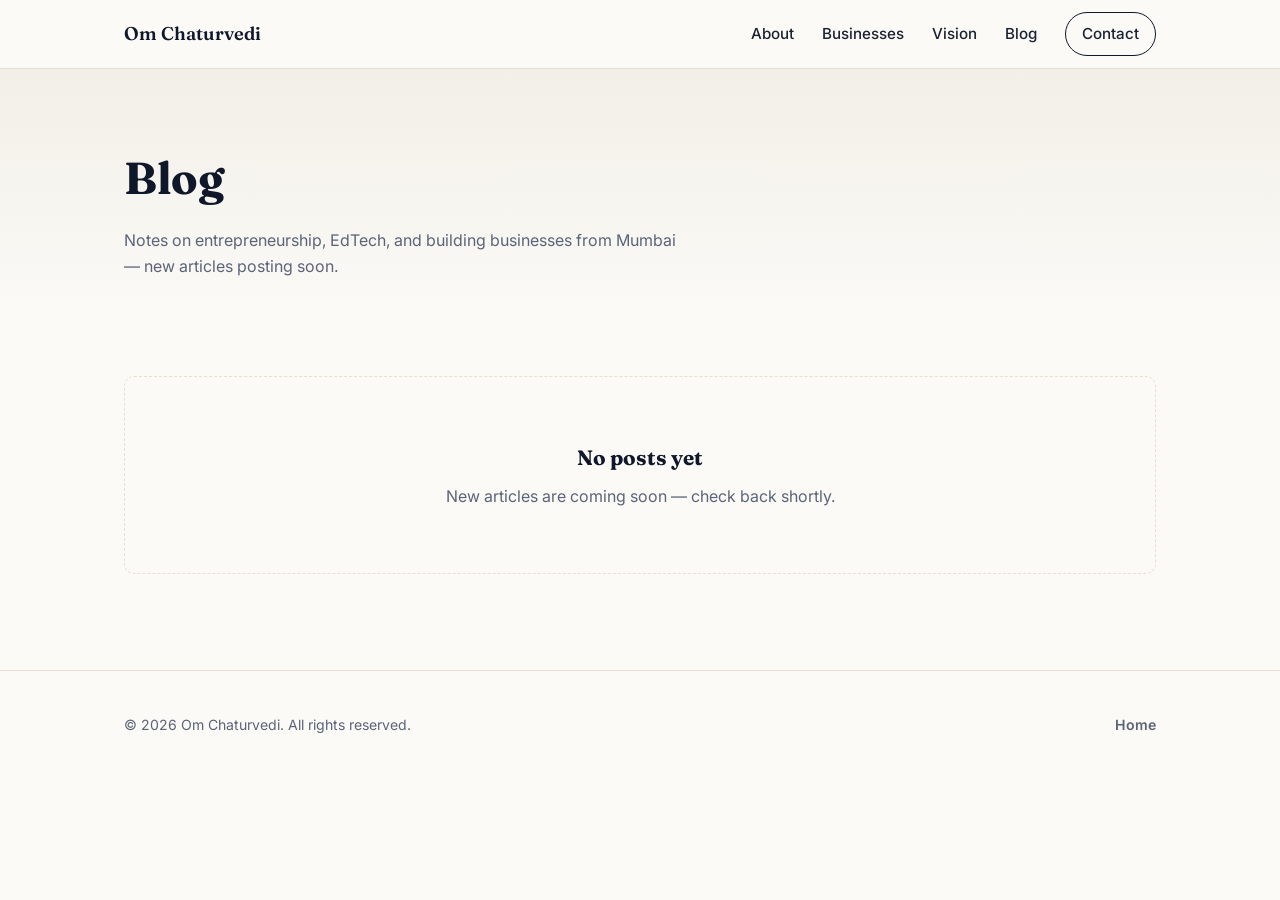
==== blog/index.html @ a23d5122 "Add personal brand website: homepage, blog scaffold One-page homepage with About, Businesses (Charte" ====
<!DOCTYPE html>
<html lang="en">
<head>
  <meta charset="UTF-8" />
  <meta name="viewport" content="width=device-width, initial-scale=1.0" />
  <title>Blog — Om Chaturvedi</title>
  <meta name="description" content="Articles by Om Chaturvedi on entrepreneurship, EdTech, and building businesses." />
  <link rel="icon" href="data:," />
  <link rel="preconnect" href="https://fonts.googleapis.com" />
  <link rel="preconnect" href="https://fonts.gstatic.com" crossorigin />
  <link href="https://fonts.googleapis.com/css2?family=Inter:wght@400;500;600;700;800&family=Fraunces:opsz,wght@9..144,500;9..144,600&display=swap" rel="stylesheet" />
  <link rel="stylesheet" href="../assets/css/style.css" />
</head>
<body>
  <header class="site-header">
    <div class="container header-inner">
      <a href="../index.html" class="logo">Om Chaturvedi</a>
      <button class="nav-toggle" id="navToggle" aria-label="Toggle navigation" aria-expanded="false">
        <span></span><span></span><span></span>
      </button>
      <nav class="nav" id="siteNav">
        <a href="../index.html#about">About</a>
        <a href="../index.html#businesses">Businesses</a>
        <a href="../index.html#vision">Vision</a>
        <a href="index.html">Blog</a>
        <a href="../index.html#contact" class="nav-cta">Contact</a>
      </nav>
    </div>
  </header>

  <main>
    <section class="blog-header">
      <div class="container">
        <h1>Blog</h1>
        <p>Notes on entrepreneurship, EdTech, and building businesses from Mumbai — new articles posting soon.</p>
      </div>
    </section>

    <section class="container">
      <div id="postList" class="blog-list"></div>
    </section>
  </main>

  <footer class="site-footer">
    <div class="container footer-inner">
      <p>&copy; <span id="year"></span> Om Chaturvedi. All rights reserved.</p>
      <a href="../index.html">Home</a>
    </div>
  </footer>

  <script src="../assets/js/posts.js"></script>
  <script src="../assets/js/main.js"></script>
  <script>
    const listEl = document.getElementById("postList");

    function formatDate(dateStr) {
      const d = new Date(dateStr + "T00:00:00");
      return d.toLocaleDateString("en-US", { year: "numeric", month: "long", day: "numeric" });
    }

    if (!posts || posts.length === 0) {
      listEl.innerHTML = `
        <div class="empty-state" style="grid-column: 1 / -1;">
          <strong>No posts yet</strong>
          New articles are coming soon — check back shortly.
        </div>
      `;
    } else {
      const sorted = [...posts].sort((a, b) => new Date(b.date) - new Date(a.date));
      listEl.innerHTML = sorted
        .map(
          (post) => `
        <a class="post-card" href="${post.url}">
          <span class="post-date">${formatDate(post.date)}</span>
          <h2 class="post-title">${post.title}</h2>
          <p class="post-excerpt">${post.excerpt}</p>
        </a>
      `
        )
        .join("");
    }
  </script>
</body>
</html>
---- assets/css/style.css ----
:root {
  --navy: #0f172a;
  --navy-soft: #16213b;
  --ink: #1b2333;
  --muted: #5b6478;
  --paper: #fbfaf7;
  --paper-alt: #f2efe7;
  --gold: #b8892b;
  --gold-soft: #e8d5a8;
  --border: #e5e0d3;
  --radius: 10px;
  --max-width: 1080px;
  --font-body: "Inter", -apple-system, BlinkMacSystemFont, "Segoe UI", sans-serif;
  --font-display: "Fraunces", Georgia, serif;
}

* {
  box-sizing: border-box;
}

html {
  scroll-behavior: smooth;
}

body {
  margin: 0;
  font-family: var(--font-body);
  color: var(--ink);
  background: var(--paper);
  line-height: 1.65;
}

img {
  max-width: 100%;
  display: block;
}

a {
  color: inherit;
}

.container {
  max-width: var(--max-width);
  margin: 0 auto;
  padding: 0 24px;
}

/* Header */
.site-header {
  position: sticky;
  top: 0;
  z-index: 50;
  background: rgba(251, 250, 247, 0.9);
  backdrop-filter: blur(8px);
  border-bottom: 1px solid var(--border);
}

.header-inner {
  display: flex;
  align-items: center;
  justify-content: space-between;
  height: 68px;
}

.logo {
  font-family: var(--font-display);
  font-weight: 600;
  font-size: 1.15rem;
  text-decoration: none;
  color: var(--navy);
}

.nav {
  display: flex;
  align-items: center;
  gap: 28px;
}

.nav a {
  text-decoration: none;
  font-size: 0.95rem;
  font-weight: 500;
  color: var(--ink);
  transition: color 0.15s ease;
}

.nav a:hover {
  color: var(--gold);
}

.nav-cta {
  padding: 8px 16px;
  border: 1px solid var(--navy);
  border-radius: 999px;
}

.nav-cta:hover {
  background: var(--navy);
  color: var(--paper) !important;
}

.nav-toggle {
  display: none;
  flex-direction: column;
  gap: 5px;
  background: none;
  border: none;
  cursor: pointer;
  padding: 8px;
}

.nav-toggle span {
  width: 22px;
  height: 2px;
  background: var(--navy);
  display: block;
}

/* Hero */
.hero {
  padding: 96px 0 72px;
  background: linear-gradient(180deg, var(--paper-alt) 0%, var(--paper) 100%);
}

.hero-inner {
  max-width: 720px;
}

.eyebrow {
  text-transform: uppercase;
  letter-spacing: 0.14em;
  font-size: 0.78rem;
  font-weight: 600;
  color: var(--gold);
  margin: 0 0 14px;
}

.hero h1 {
  font-family: var(--font-display);
  font-size: clamp(2.4rem, 6vw, 3.6rem);
  margin: 0 0 12px;
  color: var(--navy);
  line-height: 1.1;
}

.hero-tagline {
  font-size: 1.25rem;
  color: var(--ink);
  margin: 0 0 18px;
}

.hero-sub {
  font-size: 1.05rem;
  color: var(--muted);
  max-width: 560px;
  margin: 0 0 32px;
}

.hero-actions {
  display: flex;
  gap: 14px;
  flex-wrap: wrap;
}

.btn {
  display: inline-block;
  padding: 12px 24px;
  border-radius: 999px;
  text-decoration: none;
  font-weight: 600;
  font-size: 0.95rem;
  transition: transform 0.15s ease, background 0.15s ease, color 0.15s ease;
}

.btn-primary {
  background: var(--navy);
  color: var(--paper);
}

.btn-primary:hover {
  background: var(--gold);
  transform: translateY(-1px);
}

.btn-outline {
  border: 1px solid var(--navy);
  color: var(--navy);
}

.btn-outline:hover {
  background: var(--navy);
  color: var(--paper);
  transform: translateY(-1px);
}

/* Sections */
.section {
  padding: 88px 0;
}

.section-alt {
  background: var(--paper-alt);
}

.section-title {
  font-family: var(--font-display);
  font-size: clamp(1.6rem, 3vw, 2.1rem);
  color: var(--navy);
  margin: 0 0 40px;
  display: flex;
  align-items: baseline;
  gap: 14px;
}

.section-title .index {
  font-family: var(--font-body);
  font-size: 0.85rem;
  font-weight: 700;
  color: var(--gold);
  letter-spacing: 0.08em;
}

/* About */
.about-grid {
  display: grid;
  grid-template-columns: 1.6fr 1fr;
  gap: 56px;
}

.about-text p {
  margin: 0 0 18px;
  color: var(--ink);
}

.about-facts {
  display: flex;
  flex-direction: column;
  gap: 14px;
}

.fact-card {
  background: var(--paper-alt);
  border: 1px solid var(--border);
  border-radius: var(--radius);
  padding: 16px 18px;
  display: flex;
  flex-direction: column;
  gap: 4px;
}

.fact-label {
  font-size: 0.75rem;
  text-transform: uppercase;
  letter-spacing: 0.08em;
  color: var(--muted);
  font-weight: 600;
}

.fact-value {
  font-size: 0.95rem;
  color: var(--navy);
  font-weight: 600;
}

/* Businesses */
.business-grid {
  display: grid;
  grid-template-columns: repeat(auto-fit, minmax(300px, 1fr));
  gap: 24px;
}

.business-card {
  background: var(--paper);
  border: 1px solid var(--border);
  border-radius: var(--radius);
  padding: 28px;
  display: flex;
  flex-direction: column;
  gap: 14px;
}

.business-card.featured {
  border-color: var(--gold-soft);
  box-shadow: 0 1px 0 var(--gold-soft);
}

.business-card-head {
  display: flex;
  align-items: center;
  justify-content: space-between;
  gap: 12px;
}

.business-card-head h3 {
  font-family: var(--font-display);
  font-size: 1.3rem;
  margin: 0;
  color: var(--navy);
}

.tag {
  font-size: 0.72rem;
  font-weight: 700;
  text-transform: uppercase;
  letter-spacing: 0.06em;
  color: var(--gold);
  background: var(--gold-soft);
  padding: 4px 10px;
  border-radius: 999px;
  white-space: nowrap;
}

.business-card p {
  margin: 0;
  color: var(--muted);
}

.business-quote {
  font-style: italic;
  color: var(--navy) !important;
  border-left: 2px solid var(--gold);
  padding-left: 12px;
}

.business-card a {
  margin-top: auto;
  text-decoration: none;
  font-weight: 600;
  color: var(--navy);
  font-size: 0.92rem;
}

.business-card a:hover {
  color: var(--gold);
}

/* Vision */
.vision-content {
  max-width: 700px;
}

.vision-lead {
  font-family: var(--font-display);
  font-size: 1.4rem;
  color: var(--navy);
  margin: 0 0 24px;
}

.vision-content p {
  color: var(--ink);
  margin: 0 0 18px;
}

/* Contact */
.contact-section {
  text-align: center;
}

.contact-section .section-title {
  justify-content: center;
}

.contact-lead {
  color: var(--muted);
  margin: 0 0 28px;
}

.contact-links {
  display: flex;
  justify-content: center;
  gap: 28px;
  flex-wrap: wrap;
  font-weight: 600;
}

.contact-links a {
  text-decoration: none;
  color: var(--navy);
  border-bottom: 1px solid var(--gold);
  padding-bottom: 2px;
}

.contact-links a:hover {
  color: var(--gold);
}

/* Footer */
.site-footer {
  border-top: 1px solid var(--border);
  padding: 28px 0;
}

.footer-inner {
  display: flex;
  justify-content: space-between;
  align-items: center;
  color: var(--muted);
  font-size: 0.88rem;
}

.footer-inner a {
  text-decoration: none;
  color: var(--muted);
  font-weight: 600;
}

.footer-inner a:hover {
  color: var(--gold);
}

/* Blog */
.blog-header {
  padding: 72px 0 40px;
  background: linear-gradient(180deg, var(--paper-alt) 0%, var(--paper) 100%);
}

.blog-header h1 {
  font-family: var(--font-display);
  font-size: clamp(2rem, 5vw, 2.8rem);
  color: var(--navy);
  margin: 0 0 12px;
}

.blog-header p {
  color: var(--muted);
  max-width: 560px;
  margin: 0;
}

.blog-list {
  display: grid;
  grid-template-columns: repeat(auto-fit, minmax(280px, 1fr));
  gap: 24px;
  padding: 56px 0 96px;
}

.post-card {
  background: var(--paper);
  border: 1px solid var(--border);
  border-radius: var(--radius);
  padding: 24px;
  text-decoration: none;
  display: flex;
  flex-direction: column;
  gap: 10px;
  transition: border-color 0.15s ease, transform 0.15s ease;
}

.post-card:hover {
  border-color: var(--gold);
  transform: translateY(-2px);
}

.post-date {
  font-size: 0.78rem;
  text-transform: uppercase;
  letter-spacing: 0.08em;
  color: var(--gold);
  font-weight: 700;
}

.post-title {
  font-family: var(--font-display);
  font-size: 1.2rem;
  color: var(--navy);
  margin: 0;
}

.post-excerpt {
  color: var(--muted);
  font-size: 0.92rem;
  margin: 0;
}

.empty-state {
  text-align: center;
  padding: 64px 24px;
  border: 1px dashed var(--border);
  border-radius: var(--radius);
  color: var(--muted);
}

.empty-state strong {
  display: block;
  color: var(--navy);
  font-family: var(--font-display);
  font-size: 1.3rem;
  margin-bottom: 8px;
}

/* Single post */
.post-page {
  padding: 72px 0 96px;
}

.post-page .back-link {
  display: inline-block;
  margin-bottom: 24px;
  text-decoration: none;
  font-weight: 600;
  color: var(--muted);
  font-size: 0.9rem;
}

.post-page .back-link:hover {
  color: var(--gold);
}

.post-page article {
  max-width: 680px;
  margin: 0 auto;
}

.post-page h1 {
  font-family: var(--font-display);
  font-size: clamp(1.8rem, 4vw, 2.6rem);
  color: var(--navy);
  margin: 0 0 12px;
}

.post-page .post-meta {
  color: var(--muted);
  font-size: 0.9rem;
  margin-bottom: 32px;
}

.post-page .post-body p {
  margin: 0 0 18px;
  color: var(--ink);
}

.post-page .post-body h2 {
  font-family: var(--font-display);
  color: var(--navy);
  margin: 32px 0 14px;
}

/* Responsive */
@media (max-width: 820px) {
  .about-grid {
    grid-template-columns: 1fr;
  }
}

@media (max-width: 700px) {
  .nav-toggle {
    display: flex;
  }

  .nav {
    position: absolute;
    top: 68px;
    left: 0;
    right: 0;
    background: var(--paper);
    border-bottom: 1px solid var(--border);
    flex-direction: column;
    align-items: flex-start;
    gap: 0;
    padding: 8px 24px 20px;
    display: none;
  }

  .nav.open {
    display: flex;
  }

  .nav a {
    width: 100%;
    padding: 12px 0;
    border-bottom: 1px solid var(--border);
  }

  .nav-cta {
    border: none;
    padding: 12px 0;
  }

  .footer-inner {
    flex-direction: column;
    gap: 10px;
    text-align: center;
  }
}
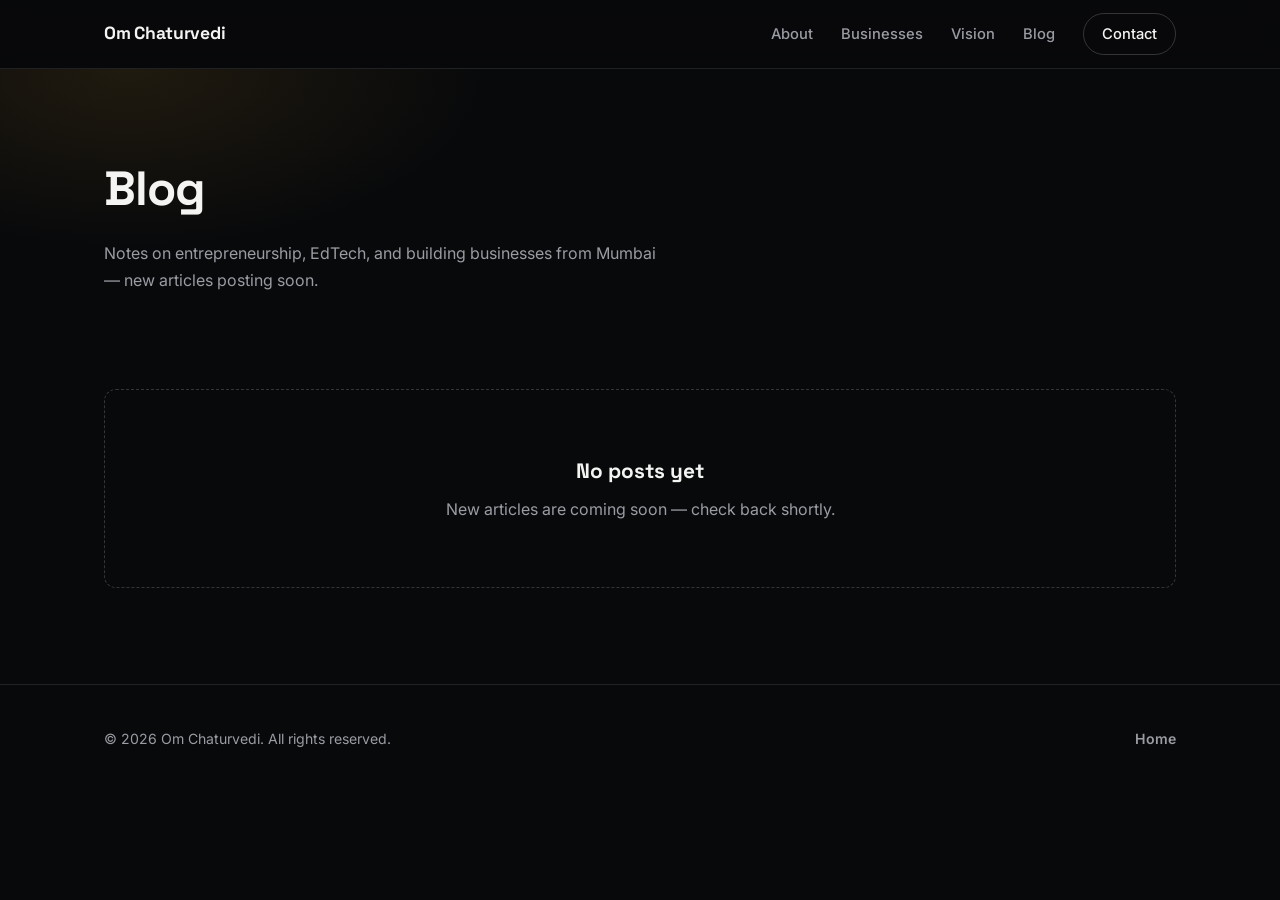
==== commit 0c146237: "Redesign as bold dark theme Replace the cream/gold editorial look with a high-contrast dark theme (n" ====
--- a/blog/index.html
+++ b/blog/index.html
@@ -8,7 +8,7 @@
   <link rel="icon" href="data:," />
   <link rel="preconnect" href="https://fonts.googleapis.com" />
   <link rel="preconnect" href="https://fonts.gstatic.com" crossorigin />
-  <link href="https://fonts.googleapis.com/css2?family=Inter:wght@400;500;600;700;800&family=Fraunces:opsz,wght@9..144,500;9..144,600&display=swap" rel="stylesheet" />
+  <link href="https://fonts.googleapis.com/css2?family=Inter:wght@400;500;600;700;800;900&family=Space+Grotesk:wght@500;600;700&display=swap" rel="stylesheet" />
   <link rel="stylesheet" href="../assets/css/style.css" />
 </head>
 <body>
--- a/assets/css/style.css
+++ b/assets/css/style.css
@@ -1,17 +1,18 @@
 :root {
-  --navy: #0f172a;
-  --navy-soft: #16213b;
-  --ink: #1b2333;
-  --muted: #5b6478;
-  --paper: #fbfaf7;
-  --paper-alt: #f2efe7;
-  --gold: #b8892b;
-  --gold-soft: #e8d5a8;
-  --border: #e5e0d3;
-  --radius: 10px;
-  --max-width: 1080px;
+  --bg: #08090b;
+  --bg-raised: #101216;
+  --bg-raised-2: #16181d;
+  --ink: #f4f4f2;
+  --muted: #9a9ca3;
+  --muted-2: #6b6d74;
+  --accent: #f5b435;
+  --accent-ink: #0a0a0a;
+  --border: rgba(255, 255, 255, 0.1);
+  --border-strong: rgba(255, 255, 255, 0.18);
+  --radius: 12px;
+  --max-width: 1120px;
   --font-body: "Inter", -apple-system, BlinkMacSystemFont, "Segoe UI", sans-serif;
-  --font-display: "Fraunces", Georgia, serif;
+  --font-display: "Space Grotesk", "Inter", sans-serif;
 }
 
 * {
@@ -26,8 +27,9 @@
   margin: 0;
   font-family: var(--font-body);
   color: var(--ink);
-  background: var(--paper);
+  background: var(--bg);
   line-height: 1.65;
+  -webkit-font-smoothing: antialiased;
 }
 
 img {
@@ -50,8 +52,8 @@
   position: sticky;
   top: 0;
   z-index: 50;
-  background: rgba(251, 250, 247, 0.9);
-  backdrop-filter: blur(8px);
+  background: rgba(8, 9, 11, 0.75);
+  backdrop-filter: blur(10px);
   border-bottom: 1px solid var(--border);
 }
 
@@ -64,10 +66,11 @@
 
 .logo {
   font-family: var(--font-display);
-  font-weight: 600;
-  font-size: 1.15rem;
+  font-weight: 700;
+  font-size: 1.1rem;
   text-decoration: none;
-  color: var(--navy);
+  color: var(--ink);
+  letter-spacing: -0.01em;
 }
 
 .nav {
@@ -78,25 +81,27 @@
 
 .nav a {
   text-decoration: none;
-  font-size: 0.95rem;
+  font-size: 0.92rem;
   font-weight: 500;
-  color: var(--ink);
+  color: var(--muted);
   transition: color 0.15s ease;
 }
 
 .nav a:hover {
-  color: var(--gold);
+  color: var(--ink);
 }
 
 .nav-cta {
-  padding: 8px 16px;
-  border: 1px solid var(--navy);
+  padding: 8px 18px;
+  border: 1px solid var(--border-strong);
   border-radius: 999px;
+  color: var(--ink) !important;
 }
 
 .nav-cta:hover {
-  background: var(--navy);
-  color: var(--paper) !important;
+  background: var(--accent);
+  border-color: var(--accent);
+  color: var(--accent-ink) !important;
 }
 
 .nav-toggle {
@@ -112,48 +117,90 @@
 .nav-toggle span {
   width: 22px;
   height: 2px;
-  background: var(--navy);
+  background: var(--ink);
   display: block;
 }
 
 /* Hero */
 .hero {
-  padding: 96px 0 72px;
-  background: linear-gradient(180deg, var(--paper-alt) 0%, var(--paper) 100%);
+  position: relative;
+  padding: 88px 0 0;
+  overflow: hidden;
+}
+
+.hero::before {
+  content: "";
+  position: absolute;
+  inset: 0;
+  background:
+    radial-gradient(600px 400px at 15% 0%, rgba(245, 180, 53, 0.12), transparent 60%),
+    linear-gradient(180deg, #0c0d10 0%, var(--bg) 70%);
+  pointer-events: none;
+  z-index: 0;
 }
 
 .hero-inner {
-  max-width: 720px;
+  position: relative;
+  z-index: 1;
+  display: grid;
+  grid-template-columns: 1.3fr 1fr;
+  gap: 56px;
+  align-items: center;
+  padding-bottom: 64px;
+}
+
+.hero-copy {
+  max-width: 560px;
 }
 
 .eyebrow {
+  display: inline-flex;
+  align-items: center;
+  gap: 8px;
   text-transform: uppercase;
   letter-spacing: 0.14em;
-  font-size: 0.78rem;
-  font-weight: 600;
-  color: var(--gold);
+  font-size: 0.75rem;
+  font-weight: 600;
+  color: var(--accent);
+  margin: 0 0 18px;
+}
+
+.eyebrow::before {
+  content: "";
+  width: 6px;
+  height: 6px;
+  border-radius: 50%;
+  background: var(--accent);
+  box-shadow: 0 0 12px 2px rgba(245, 180, 53, 0.6);
+}
+
+.hero h1 {
+  font-family: var(--font-display);
+  font-size: clamp(2.8rem, 7vw, 4.4rem);
+  font-weight: 700;
   margin: 0 0 14px;
-}
-
-.hero h1 {
-  font-family: var(--font-display);
-  font-size: clamp(2.4rem, 6vw, 3.6rem);
-  margin: 0 0 12px;
-  color: var(--navy);
-  line-height: 1.1;
+  color: var(--ink);
+  line-height: 1.02;
+  letter-spacing: -0.02em;
 }
 
 .hero-tagline {
-  font-size: 1.25rem;
+  font-size: 1.3rem;
+  font-weight: 500;
   color: var(--ink);
   margin: 0 0 18px;
+}
+
+.hero-tagline strong {
+  color: var(--accent);
+  font-weight: 600;
 }
 
 .hero-sub {
   font-size: 1.05rem;
   color: var(--muted);
-  max-width: 560px;
-  margin: 0 0 32px;
+  max-width: 520px;
+  margin: 0 0 36px;
 }
 
 .hero-actions {
@@ -164,60 +211,126 @@
 
 .btn {
   display: inline-block;
-  padding: 12px 24px;
+  padding: 13px 26px;
   border-radius: 999px;
   text-decoration: none;
   font-weight: 600;
   font-size: 0.95rem;
-  transition: transform 0.15s ease, background 0.15s ease, color 0.15s ease;
+  transition: transform 0.15s ease, background 0.15s ease, color 0.15s ease, border-color 0.15s ease;
 }
 
 .btn-primary {
-  background: var(--navy);
-  color: var(--paper);
+  background: var(--accent);
+  color: var(--accent-ink);
 }
 
 .btn-primary:hover {
-  background: var(--gold);
-  transform: translateY(-1px);
+  transform: translateY(-2px);
+  box-shadow: 0 12px 24px -8px rgba(245, 180, 53, 0.5);
 }
 
 .btn-outline {
-  border: 1px solid var(--navy);
-  color: var(--navy);
+  border: 1px solid var(--border-strong);
+  color: var(--ink);
 }
 
 .btn-outline:hover {
-  background: var(--navy);
-  color: var(--paper);
-  transform: translateY(-1px);
+  border-color: var(--ink);
+  transform: translateY(-2px);
+}
+
+/* Hero photo */
+.hero-photo {
+  position: relative;
+  justify-self: end;
+  width: 100%;
+  max-width: 340px;
+}
+
+.hero-photo-glow {
+  position: absolute;
+  inset: -30px;
+  background: radial-gradient(circle, rgba(245, 180, 53, 0.25), transparent 65%);
+  filter: blur(10px);
+  z-index: 0;
+}
+
+.hero-photo img {
+  position: relative;
+  z-index: 1;
+  width: 100%;
+  aspect-ratio: 9 / 11;
+  object-fit: cover;
+  border-radius: 16px;
+  border: 1px solid var(--border-strong);
+}
+
+/* Stat strip */
+.stat-strip {
+  position: relative;
+  z-index: 1;
+  display: grid;
+  grid-template-columns: repeat(4, 1fr);
+  border-top: 1px solid var(--border);
+}
+
+.stat {
+  padding: 24px 20px;
+  border-right: 1px solid var(--border);
+  display: flex;
+  flex-direction: column;
+  gap: 6px;
+}
+
+.stat:last-child {
+  border-right: none;
+}
+
+.stat-num {
+  font-family: var(--font-display);
+  font-size: clamp(1.4rem, 2.4vw, 1.9rem);
+  font-weight: 700;
+  color: var(--ink);
+}
+
+.stat-label {
+  font-size: 0.82rem;
+  color: var(--muted);
 }
 
 /* Sections */
 .section {
-  padding: 88px 0;
+  padding: 96px 0;
+  position: relative;
 }
 
 .section-alt {
-  background: var(--paper-alt);
+  background: var(--bg-raised);
+  border-top: 1px solid var(--border);
+  border-bottom: 1px solid var(--border);
 }
 
 .section-title {
   font-family: var(--font-display);
-  font-size: clamp(1.6rem, 3vw, 2.1rem);
-  color: var(--navy);
-  margin: 0 0 40px;
+  font-size: clamp(1.7rem, 3vw, 2.2rem);
+  font-weight: 700;
+  color: var(--ink);
+  margin: 0 0 44px;
   display: flex;
   align-items: baseline;
-  gap: 14px;
+  gap: 16px;
+  letter-spacing: -0.01em;
 }
 
 .section-title .index {
-  font-family: var(--font-body);
+  font-family: var(--font-display);
   font-size: 0.85rem;
   font-weight: 700;
-  color: var(--gold);
-  letter-spacing: 0.08em;
+  color: var(--accent-ink);
+  background: var(--accent);
+  letter-spacing: 0.04em;
+  padding: 3px 9px;
+  border-radius: 6px;
 }
 
 /* About */
@@ -229,17 +342,21 @@
 
 .about-text p {
   margin: 0 0 18px;
+  color: #d3d4d8;
+}
+
+.about-text strong {
   color: var(--ink);
 }
 
 .about-facts {
   display: flex;
   flex-direction: column;
-  gap: 14px;
+  gap: 12px;
 }
 
 .fact-card {
-  background: var(--paper-alt);
+  background: var(--bg);
   border: 1px solid var(--border);
   border-radius: var(--radius);
   padding: 16px 18px;
@@ -249,16 +366,16 @@
 }
 
 .fact-label {
-  font-size: 0.75rem;
+  font-size: 0.72rem;
   text-transform: uppercase;
   letter-spacing: 0.08em;
-  color: var(--muted);
+  color: var(--muted-2);
   font-weight: 600;
 }
 
 .fact-value {
   font-size: 0.95rem;
-  color: var(--navy);
+  color: var(--ink);
   font-weight: 600;
 }
 
@@ -266,22 +383,28 @@
 .business-grid {
   display: grid;
   grid-template-columns: repeat(auto-fit, minmax(300px, 1fr));
-  gap: 24px;
+  gap: 20px;
 }
 
 .business-card {
-  background: var(--paper);
+  background: var(--bg);
   border: 1px solid var(--border);
   border-radius: var(--radius);
-  padding: 28px;
+  padding: 30px;
   display: flex;
   flex-direction: column;
   gap: 14px;
+  transition: border-color 0.2s ease, transform 0.2s ease;
+}
+
+.business-card:hover {
+  border-color: var(--border-strong);
+  transform: translateY(-3px);
 }
 
 .business-card.featured {
-  border-color: var(--gold-soft);
-  box-shadow: 0 1px 0 var(--gold-soft);
+  border-color: rgba(245, 180, 53, 0.4);
+  background: linear-gradient(160deg, rgba(245, 180, 53, 0.07), var(--bg) 55%);
 }
 
 .business-card-head {
@@ -294,17 +417,19 @@
 .business-card-head h3 {
   font-family: var(--font-display);
   font-size: 1.3rem;
+  font-weight: 700;
   margin: 0;
-  color: var(--navy);
+  color: var(--ink);
 }
 
 .tag {
-  font-size: 0.72rem;
+  font-size: 0.7rem;
   font-weight: 700;
   text-transform: uppercase;
   letter-spacing: 0.06em;
-  color: var(--gold);
-  background: var(--gold-soft);
+  color: var(--accent);
+  background: rgba(245, 180, 53, 0.12);
+  border: 1px solid rgba(245, 180, 53, 0.3);
   padding: 4px 10px;
   border-radius: 999px;
   white-space: nowrap;
@@ -317,37 +442,91 @@
 
 .business-quote {
   font-style: italic;
-  color: var(--navy) !important;
-  border-left: 2px solid var(--gold);
-  padding-left: 12px;
+  color: var(--ink) !important;
+  border-left: 2px solid var(--accent);
+  padding-left: 14px;
 }
 
 .business-card a {
   margin-top: auto;
   text-decoration: none;
   font-weight: 600;
-  color: var(--navy);
+  color: var(--ink);
   font-size: 0.92rem;
 }
 
 .business-card a:hover {
-  color: var(--gold);
+  color: var(--accent);
+}
+
+/* Quote banner */
+.quote-banner {
+  position: relative;
+  margin: 0;
+  height: 420px;
+  overflow: hidden;
+}
+
+.quote-banner img {
+  width: 100%;
+  height: 100%;
+  object-fit: cover;
+  object-position: center 20%;
+  filter: grayscale(35%) contrast(1.05);
+}
+
+.quote-banner::after {
+  content: "";
+  position: absolute;
+  inset: 0;
+  background: linear-gradient(180deg, rgba(8, 9, 11, 0.3) 0%, rgba(8, 9, 11, 0.95) 100%);
+}
+
+.quote-banner figcaption {
+  position: absolute;
+  inset: 0;
+  display: flex;
+  align-items: flex-end;
+  padding: 48px 24px;
+}
+
+.quote-banner blockquote {
+  max-width: var(--max-width);
+  margin: 0 auto;
+  width: 100%;
+  font-family: var(--font-display);
+  font-size: clamp(1.3rem, 3.2vw, 1.9rem);
+  font-weight: 600;
+  color: var(--ink);
+  line-height: 1.35;
+  letter-spacing: -0.01em;
+}
+
+.quote-banner blockquote::before {
+  content: "";
+  display: block;
+  width: 40px;
+  height: 3px;
+  background: var(--accent);
+  margin-bottom: 18px;
 }
 
 /* Vision */
 .vision-content {
-  max-width: 700px;
+  max-width: 720px;
 }
 
 .vision-lead {
   font-family: var(--font-display);
-  font-size: 1.4rem;
-  color: var(--navy);
-  margin: 0 0 24px;
+  font-size: clamp(1.4rem, 3vw, 1.8rem);
+  font-weight: 600;
+  color: var(--ink);
+  margin: 0 0 26px;
+  letter-spacing: -0.01em;
 }
 
 .vision-content p {
-  color: var(--ink);
+  color: #d3d4d8;
   margin: 0 0 18px;
 }
 
@@ -375,13 +554,13 @@
 
 .contact-links a {
   text-decoration: none;
-  color: var(--navy);
-  border-bottom: 1px solid var(--gold);
+  color: var(--ink);
+  border-bottom: 1px solid var(--accent);
   padding-bottom: 2px;
 }
 
 .contact-links a:hover {
-  color: var(--gold);
+  color: var(--accent);
 }
 
 /* Footer */
@@ -405,23 +584,35 @@
 }
 
 .footer-inner a:hover {
-  color: var(--gold);
+  color: var(--accent);
 }
 
 /* Blog */
 .blog-header {
-  padding: 72px 0 40px;
-  background: linear-gradient(180deg, var(--paper-alt) 0%, var(--paper) 100%);
+  padding: 80px 0 40px;
+  position: relative;
+}
+
+.blog-header::before {
+  content: "";
+  position: absolute;
+  inset: 0;
+  background: radial-gradient(600px 300px at 10% 0%, rgba(245, 180, 53, 0.1), transparent 60%);
+  pointer-events: none;
 }
 
 .blog-header h1 {
-  font-family: var(--font-display);
-  font-size: clamp(2rem, 5vw, 2.8rem);
-  color: var(--navy);
+  position: relative;
+  font-family: var(--font-display);
+  font-size: clamp(2.2rem, 5vw, 3rem);
+  font-weight: 700;
+  color: var(--ink);
   margin: 0 0 12px;
+  letter-spacing: -0.02em;
 }
 
 .blog-header p {
+  position: relative;
   color: var(--muted);
   max-width: 560px;
   margin: 0;
@@ -430,15 +621,15 @@
 .blog-list {
   display: grid;
   grid-template-columns: repeat(auto-fit, minmax(280px, 1fr));
-  gap: 24px;
+  gap: 20px;
   padding: 56px 0 96px;
 }
 
 .post-card {
-  background: var(--paper);
+  background: var(--bg-raised);
   border: 1px solid var(--border);
   border-radius: var(--radius);
-  padding: 24px;
+  padding: 26px;
   text-decoration: none;
   display: flex;
   flex-direction: column;
@@ -447,22 +638,23 @@
 }
 
 .post-card:hover {
-  border-color: var(--gold);
-  transform: translateY(-2px);
+  border-color: var(--accent);
+  transform: translateY(-3px);
 }
 
 .post-date {
   font-size: 0.78rem;
   text-transform: uppercase;
   letter-spacing: 0.08em;
-  color: var(--gold);
+  color: var(--accent);
   font-weight: 700;
 }
 
 .post-title {
   font-family: var(--font-display);
   font-size: 1.2rem;
-  color: var(--navy);
+  font-weight: 700;
+  color: var(--ink);
   margin: 0;
 }
 
@@ -475,14 +667,14 @@
 .empty-state {
   text-align: center;
   padding: 64px 24px;
-  border: 1px dashed var(--border);
+  border: 1px dashed var(--border-strong);
   border-radius: var(--radius);
   color: var(--muted);
 }
 
 .empty-state strong {
   display: block;
-  color: var(--navy);
+  color: var(--ink);
   font-family: var(--font-display);
   font-size: 1.3rem;
   margin-bottom: 8px;
@@ -503,7 +695,7 @@
 }
 
 .post-page .back-link:hover {
-  color: var(--gold);
+  color: var(--accent);
 }
 
 .post-page article {
@@ -514,8 +706,10 @@
 .post-page h1 {
   font-family: var(--font-display);
   font-size: clamp(1.8rem, 4vw, 2.6rem);
-  color: var(--navy);
+  font-weight: 700;
+  color: var(--ink);
   margin: 0 0 12px;
+  letter-spacing: -0.02em;
 }
 
 .post-page .post-meta {
@@ -526,12 +720,12 @@
 
 .post-page .post-body p {
   margin: 0 0 18px;
-  color: var(--ink);
+  color: #d3d4d8;
 }
 
 .post-page .post-body h2 {
   font-family: var(--font-display);
-  color: var(--navy);
+  color: var(--ink);
   margin: 32px 0 14px;
 }
 
@@ -539,6 +733,19 @@
 @media (max-width: 820px) {
   .about-grid {
     grid-template-columns: 1fr;
+  }
+
+  .stat-strip {
+    grid-template-columns: repeat(2, 1fr);
+  }
+
+  .stat:nth-child(2) {
+    border-right: none;
+  }
+
+  .stat:nth-child(3),
+  .stat:nth-child(4) {
+    border-top: 1px solid var(--border);
   }
 }
 
@@ -552,7 +759,7 @@
     top: 68px;
     left: 0;
     right: 0;
-    background: var(--paper);
+    background: var(--bg);
     border-bottom: 1px solid var(--border);
     flex-direction: column;
     align-items: flex-start;
@@ -576,6 +783,32 @@
     padding: 12px 0;
   }
 
+  .hero-inner {
+    grid-template-columns: 1fr;
+    text-align: center;
+  }
+
+  .hero-copy {
+    max-width: none;
+    order: 2;
+    margin: 0 auto;
+  }
+
+  .hero-photo {
+    justify-self: center;
+    order: 1;
+    max-width: 240px;
+    margin: 0 auto 24px;
+  }
+
+  .hero-actions {
+    justify-content: center;
+  }
+
+  .quote-banner {
+    height: 320px;
+  }
+
   .footer-inner {
     flex-direction: column;
     gap: 10px;
